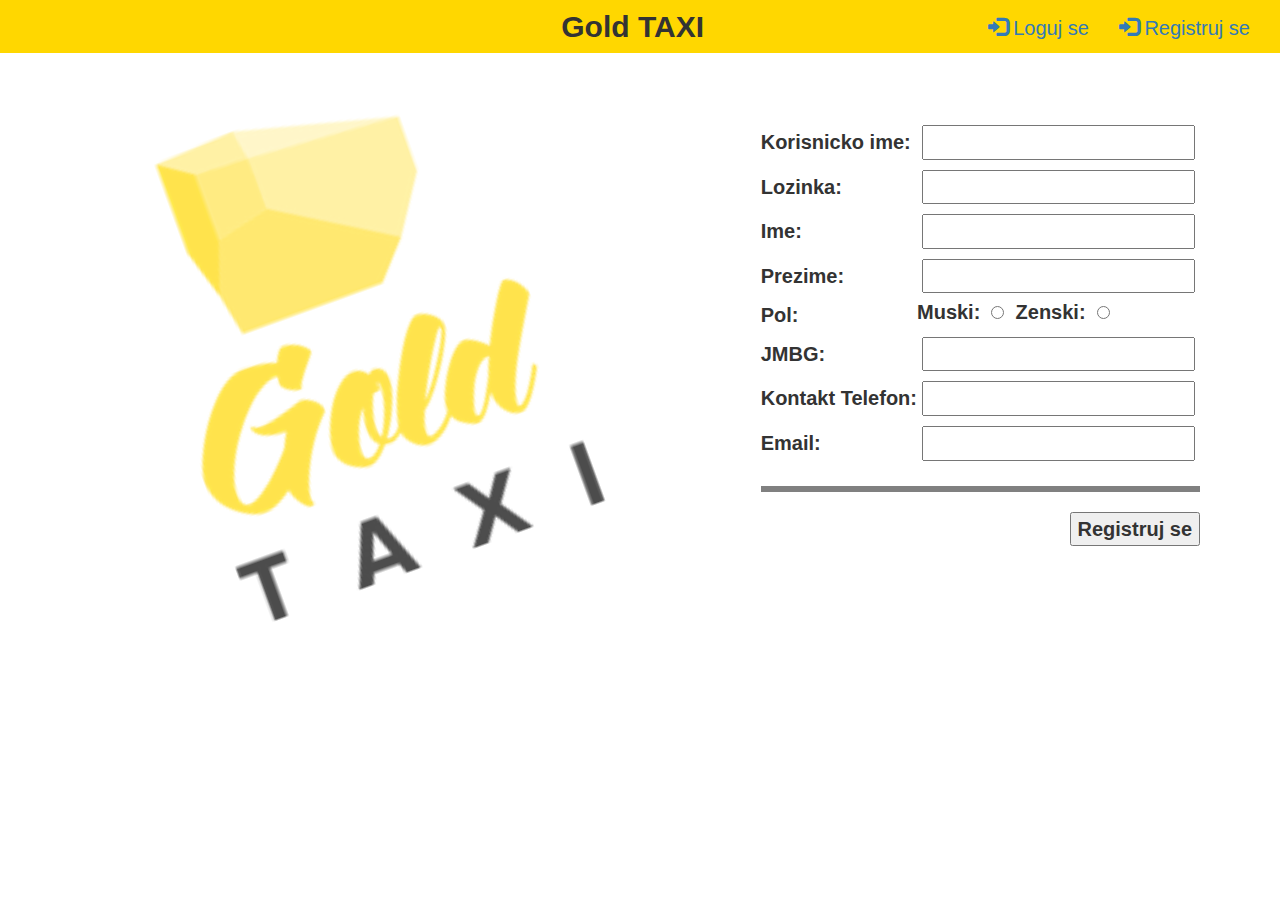
==== WebAPI/WebAPI/index.html @ 7d0ad22d "Poceo sam glavnu single page i uradio za korisnika i dispecera prikaz profila i samo prikaz za izmen" ====
﻿<!DOCTYPE html>
<html>
<head>
    <title></title>
    <meta charset="utf-8">
    <meta name="viewport" content="width=device-width, initial-scale=1">
    <link rel="stylesheet" href="https://maxcdn.bootstrapcdn.com/bootstrap/3.3.7/css/bootstrap.min.css">
    <script src="https://ajax.googleapis.com/ajax/libs/jquery/3.3.1/jquery.min.js"></script>
    <script src="https://maxcdn.bootstrapcdn.com/bootstrap/3.3.7/js/bootstrap.min.js"></script>
    <style>
        /* Add a gray background color and some padding to the footer */
        footer {
            background-color: #f2f2f2;
            padding: 25px;
        }

        .nova{
            background-color: #ffd700;
        }

        img {
            transform: rotate(-20deg);
            height:500px;
            width:auto;
        }

        .carousel-inner img {
            width: 100%; /* Set width to 100% */
            min-height: 200px;
        }

        #wrapper {
            overflow: auto;
        }

        .c1 {
            position:absolute;
            top:120px;
            right:80px;
        }

        #d1 {
            position: absolute;
            right: 45%;
            top: 6px;
            font-size: 30px;
            font-weight: bold;
        }

        #soloPic{
            position:absolute;
            right:57%;
            top:10%;
            opacity:0.7;
        }

        .pic1{
            position:absolute;
            right:40%;
            top:15%;
        }
        .pic2 {
            position: absolute;
            right: 40%;
            bottom: 10%;
        }
        .pic3 {
            position: absolute;
            left: 3%;
            top: 15%;
        }
        .pic4 {
            position: absolute;
            left: 3%;
            bottom: 10%;
        }

        body{
            font-size:20px;
        }

        nav{
            font-size:20px;
        }



        /* Hide the carousel text when the screen is less than 600 pixels wide */
        @media (max-width: 600px) {
            .carousel-caption {
                display: none;
            }
        }
    </style>
    <script src="Scripts/jquery-1.10.2.js"></script>
    <script type="text/javascript">
        $(document).ready(function () {
            $('#div1').hide();

            $("#RegistrujSe").click(function (data) {
                let Korisnik = {
                    KorisnickoIme: `${$('#KorisnickoIme').val()}`,
                    Lozinka: `${$('#Lozinka').val()}`,
                    Ime: `${$('#Lozinka').val()}`,
                    Prezime: `${$('#Prezime').val()}`,
                    Pol: `${$('#Pol').val()}`,
                    JMBG: `${$('#JMBG').val()}`,
                    KontaktTelefon: `${$('#KontaktTelefon').val()}`,
                    Email: `${$('#Email').val()}`,
                    Uloga: 'Musterija',
                    Voznje: `${$('#Voznje').val()}`
                };

                $.ajax({
                    type: 'POST',
                    url: '/api/Registration',
                    data: JSON.stringify(Korisnik),
                    contentType: 'application/json;charset=utf-8',
                    dataType: 'json',
                    success: function (data) {
                        if (!data) {
                            alert("Korisnicko ime vec postoji!");
                        } else {
                            alert("Uspesno ste se registrovali!")
                        }
                    }
                })
            })

            $('#act1').click(function () {
                $('#div2').hide();
                $('#div1').show();
            })

            $('#act2').click(function () {
                $('#div1').hide();
                $('#div2').show();
            })

            $('#LogujSe').click(function () {
                let KorisnikLog = {
                    KorisnickoIme: `${$('#KorisnickoImeLogIn').val()}`,
                    Lozinka: `${$('#LozinkaLogIn').val()}`
                }


                $.ajax({
                    type: 'POST',
                    url: '/api/LogIn',
                    data: JSON.stringify(KorisnikLog),
                    contentType: 'application/json;charset=utf-8',
                    dataType: 'json',
                    success: function (data) {
                        if (!data) {
                            alert("Korisnicko ime ili lozinka je nevalidna!");
                        } else {
                            //redirektuj na glavnu
                            localStorage.setItem("Ulogovan", KorisnikLog.KorisnickoIme);
                            $(location).attr('href', 'main.html');
                        }
                    }
                })
            })
        });

    </script>
</head>
<body>
    
    <nav class="nova">
            <div class="container-fluid">
                <div class="collapse navbar-collapse" id="myNavbar">
                    <div id="d1">
                        Gold TAXI
                    </div>
                        <ul class="nav navbar-nav navbar-right">
                            <li><a href="#" id="act1"><span class="glyphicon glyphicon-log-in"></span> Loguj se</a></li>
                            <li><a href="#" id="act2"><span class="glyphicon glyphicon-log-in"></span> Registruj se</a></li>
                        </ul>
                </div>
            </div>
    </nav>
    <div id="wraper">
        <div>
            <img src="35240528_10210948662984084_1324220601556008960_n.png" id="soloPic"/>
        </div>
        <div class="c1">
            <div id="div1">
                <table>
                    <tr><th>Korisnicko ime:</th><td><input type="text" name="KorisnickoImeLogIn" id="KorisnickoImeLogIn" style="margin:5px"/></td></tr>
                    <tr><th>Lozinka:</th><td><input type="password" name="LozinkaLogIn" id="LozinkaLogIn" style="margin:5px"/></td></tr>
                    <tr><td colspan="2"><hr style="border:solid" /></td></tr>
                    <tr><td colspan="2" align="right"><b><input type="button" name="LogujSe" id="LogujSe" value="Loguj se" /></b></td></tr>
                </table>
            </div>
            <div id="div2">
                <table>
                    <tr><th>Korisnicko ime:</th><td><input type="text" name="KorisnickoIme" id="KorisnickoIme" style="margin:5px"/></td></tr>
                    <tr><th>Lozinka:</th><td><input type="password" name="Lozinka" id="Lozinka" style="margin:5px"/></td></tr>
                    <tr><th>Ime:</th><td><input type="text" name="Ime" id="Ime" style="margin:5px"/></td></tr>
                    <tr><th>Prezime:</th><td><input type="text" name="Prezime" id="Prezime" style="margin:5px"/></td></tr>
                    <tr><th>Pol:</th><td><label>Muski:&nbsp&nbsp</label><input type="radio" name="Pol" value="Muski" id="Pol1"/><label>&nbsp&nbspZenski:&nbsp&nbsp</label><input type="radio" value="Zenski" name="Pol" id="Pol2" /></td></tr>
                    <tr><th>JMBG:</th><td><input type="text" name="JMBG" id="JMBG" style="margin:5px"/></td></tr>
                    <tr><th>Kontakt Telefon:</th><td><input type="text" name="KontaktTelefon" id="KontaktTelefon" style="margin:5px"/></td></tr>
                    <tr><th>Email:</th><td><input type="email" name="Email" id="Email" style="margin:5px"/></td></tr>
                    <tr><td colspan="2"><hr style="border:solid"/></td></tr>
                    <tr><td colspan="2" align="right"><b><input type="button" value="Registruj se" id="RegistrujSe" /></b></td></tr>
                </table>
            </div>
        </div>
        </div>
</body>
</html>
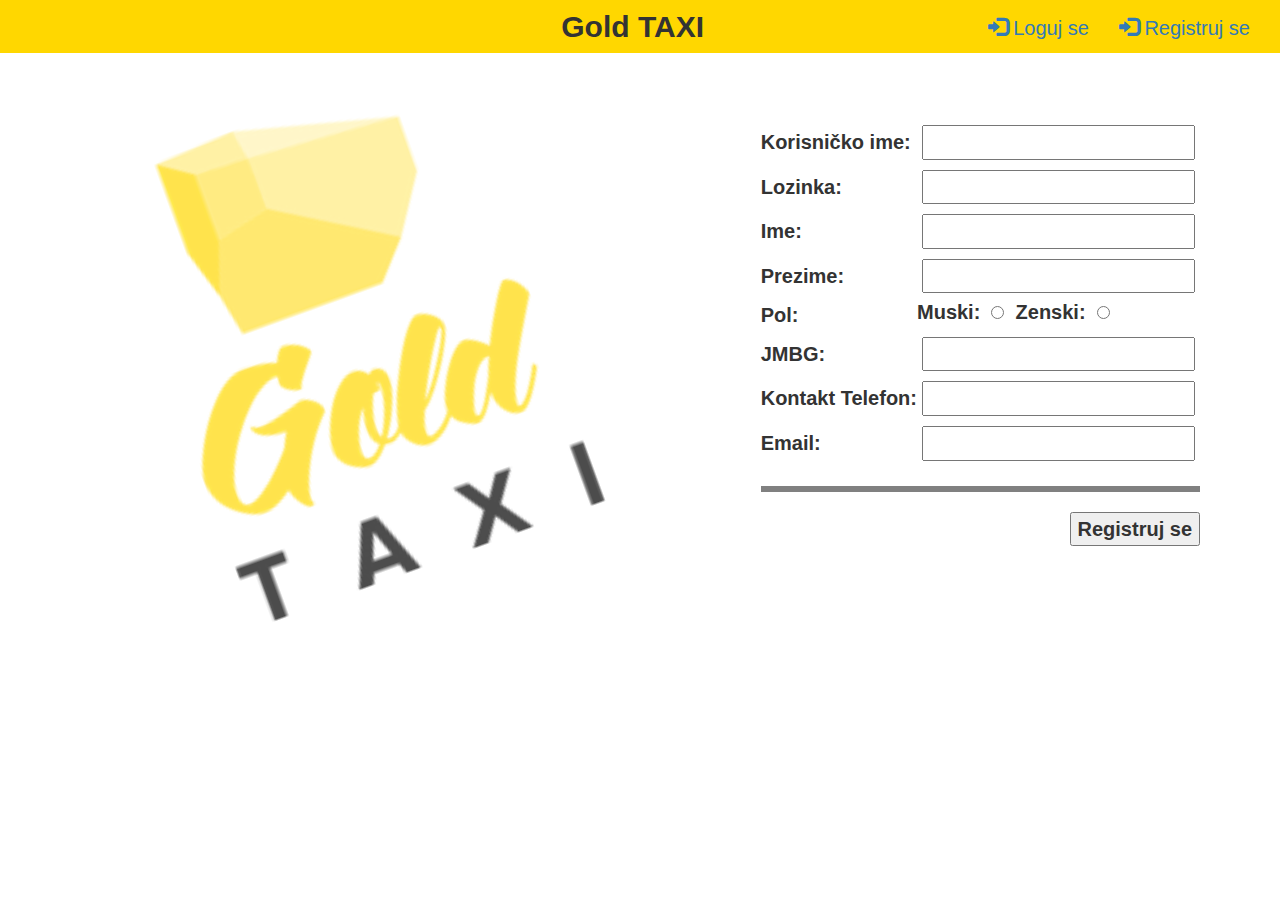
==== commit c5e73ac6: "Odradjeno je registracija kao i logovanje, prikaz profila, izmena licnih podataka kao i logout" ====
--- a/WebAPI/WebAPI/index.html
+++ b/WebAPI/WebAPI/index.html
@@ -98,12 +98,19 @@
             $('#div1').hide();
 
             $("#RegistrujSe").click(function (data) {
+                let pol;
+                if ($('#Pol1').prop('checked')) {
+                    pol = 'Muski';
+                } else if ($('#Pol2').prop('checked')){
+                    pol = 'Zenski';
+                }
+
                 let Korisnik = {
                     KorisnickoIme: `${$('#KorisnickoIme').val()}`,
                     Lozinka: `${$('#Lozinka').val()}`,
                     Ime: `${$('#Lozinka').val()}`,
                     Prezime: `${$('#Prezime').val()}`,
-                    Pol: `${$('#Pol').val()}`,
+                    Pol: pol,
                     JMBG: `${$('#JMBG').val()}`,
                     KontaktTelefon: `${$('#KontaktTelefon').val()}`,
                     Email: `${$('#Email').val()}`,
@@ -121,12 +128,24 @@
                         if (!data) {
                             alert("Korisnicko ime vec postoji!");
                         } else {
-                            alert("Uspesno ste se registrovali!")
+                            alert("Uspesno ste se registrovali!");
+                            $('#div2').find(':input').each(function () {
+                                switch (this.type) {
+                                    case 'text':
+                                    case 'password':
+                                    case 'email':
+                                        $(this).val('');
+                                        break;
+                                    case 'radio':
+                                        this.checked = false;
+                                        break;
+                                }
+                            });
                         }
                     }
                 })
             })
-
+    
             $('#act1').click(function () {
                 $('#div2').hide();
                 $('#div1').show();
@@ -142,7 +161,6 @@
                     KorisnickoIme: `${$('#KorisnickoImeLogIn').val()}`,
                     Lozinka: `${$('#LozinkaLogIn').val()}`
                 }
-
 
                 $.ajax({
                     type: 'POST',
@@ -166,7 +184,6 @@
     </script>
 </head>
 <body>
-    
     <nav class="nova">
             <div class="container-fluid">
                 <div class="collapse navbar-collapse" id="myNavbar">
@@ -187,15 +204,15 @@
         <div class="c1">
             <div id="div1">
                 <table>
-                    <tr><th>Korisnicko ime:</th><td><input type="text" name="KorisnickoImeLogIn" id="KorisnickoImeLogIn" style="margin:5px"/></td></tr>
+                    <tr><th>Korisničko ime:</th><td><input type="text" name="KorisnickoImeLogIn" id="KorisnickoImeLogIn" style="margin:5px"/></td></tr>
                     <tr><th>Lozinka:</th><td><input type="password" name="LozinkaLogIn" id="LozinkaLogIn" style="margin:5px"/></td></tr>
                     <tr><td colspan="2"><hr style="border:solid" /></td></tr>
                     <tr><td colspan="2" align="right"><b><input type="button" name="LogujSe" id="LogujSe" value="Loguj se" /></b></td></tr>
                 </table>
             </div>
             <div id="div2">
-                <table>
-                    <tr><th>Korisnicko ime:</th><td><input type="text" name="KorisnickoIme" id="KorisnickoIme" style="margin:5px"/></td></tr>
+                <table id="table2">
+                    <tr><th>Korisničko ime:</th><td><input type="text" name="KorisnickoIme" id="KorisnickoIme" style="margin:5px"/></td></tr>
                     <tr><th>Lozinka:</th><td><input type="password" name="Lozinka" id="Lozinka" style="margin:5px"/></td></tr>
                     <tr><th>Ime:</th><td><input type="text" name="Ime" id="Ime" style="margin:5px"/></td></tr>
                     <tr><th>Prezime:</th><td><input type="text" name="Prezime" id="Prezime" style="margin:5px"/></td></tr>
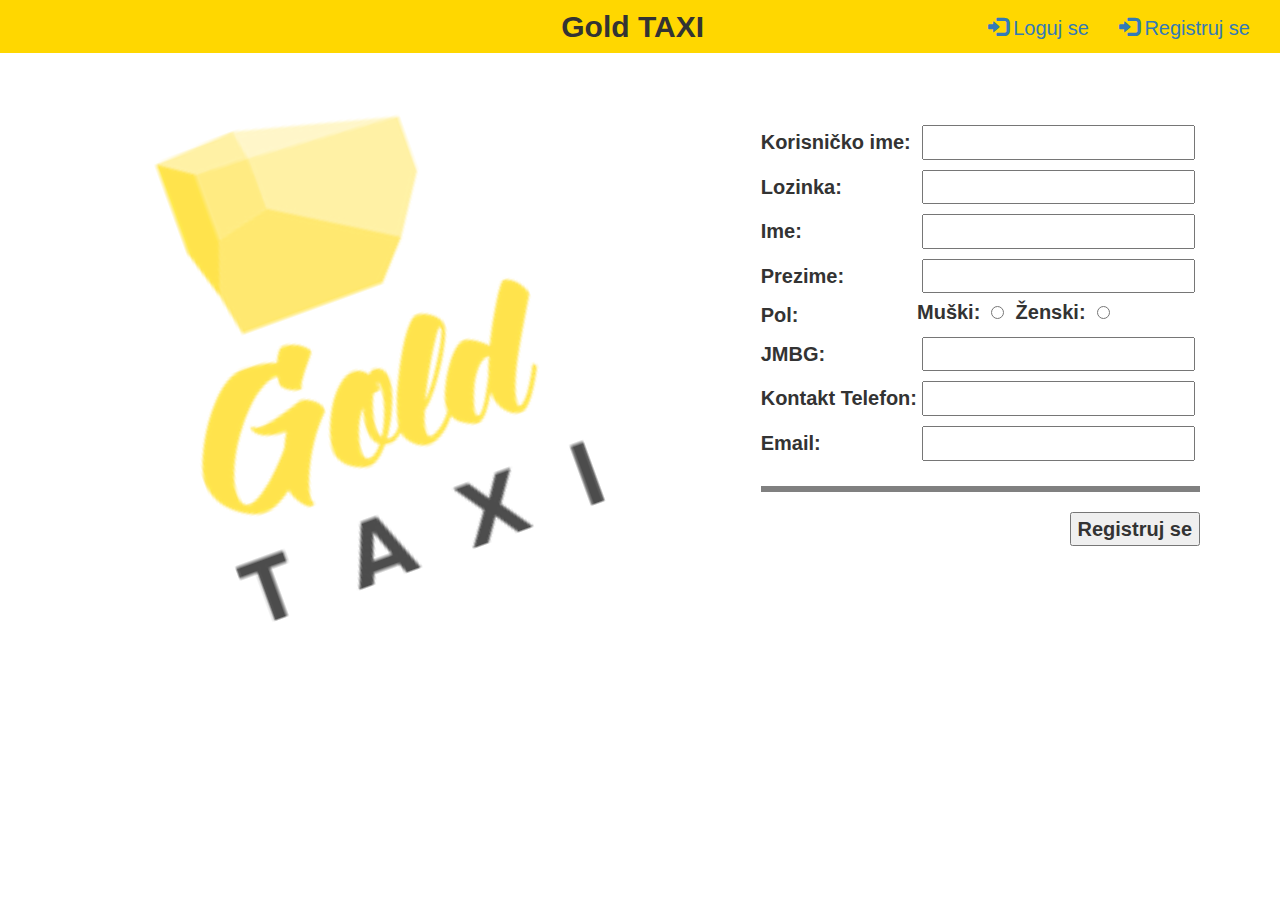
==== commit 39e1142f: "Odradjena provera dupliranja korisnickog imena pri updatu svih vrsta korisnika, dodavanje vozaca od " ====
--- a/WebAPI/WebAPI/index.html
+++ b/WebAPI/WebAPI/index.html
@@ -126,9 +126,9 @@
                     dataType: 'json',
                     success: function (data) {
                         if (!data) {
-                            alert("Korisnicko ime vec postoji!");
+                            alert("Korisničko ime već postoji!");
                         } else {
-                            alert("Uspesno ste se registrovali!");
+                            alert("Uspešno ste se registrovali!");
                             $('#div2').find(':input').each(function () {
                                 switch (this.type) {
                                     case 'text':
@@ -170,7 +170,7 @@
                     dataType: 'json',
                     success: function (data) {
                         if (!data) {
-                            alert("Korisnicko ime ili lozinka je nevalidna!");
+                            alert("Korisničko ime ili lozinka je nevalidna!");
                         } else {
                             //redirektuj na glavnu
                             localStorage.setItem("Ulogovan", KorisnikLog.KorisnickoIme);
@@ -212,16 +212,16 @@
             </div>
             <div id="div2">
                 <table id="table2">
-                    <tr><th>Korisničko ime:</th><td><input type="text" name="KorisnickoIme" id="KorisnickoIme" style="margin:5px"/></td></tr>
-                    <tr><th>Lozinka:</th><td><input type="password" name="Lozinka" id="Lozinka" style="margin:5px"/></td></tr>
-                    <tr><th>Ime:</th><td><input type="text" name="Ime" id="Ime" style="margin:5px"/></td></tr>
-                    <tr><th>Prezime:</th><td><input type="text" name="Prezime" id="Prezime" style="margin:5px"/></td></tr>
-                    <tr><th>Pol:</th><td><label>Muski:&nbsp&nbsp</label><input type="radio" name="Pol" value="Muski" id="Pol1"/><label>&nbsp&nbspZenski:&nbsp&nbsp</label><input type="radio" value="Zenski" name="Pol" id="Pol2" /></td></tr>
-                    <tr><th>JMBG:</th><td><input type="text" name="JMBG" id="JMBG" style="margin:5px"/></td></tr>
-                    <tr><th>Kontakt Telefon:</th><td><input type="text" name="KontaktTelefon" id="KontaktTelefon" style="margin:5px"/></td></tr>
-                    <tr><th>Email:</th><td><input type="email" name="Email" id="Email" style="margin:5px"/></td></tr>
+                    <tr><th>Korisničko ime:</th><td><input type="text" name="KorisnickoIme" id="KorisnickoIme" style="margin:5px" required/></td></tr>
+                    <tr><th>Lozinka:</th><td><input type="password" name="Lozinka" id="Lozinka" style="margin:5px" required/></td></tr>
+                    <tr><th>Ime:</th><td><input type="text" name="Ime" id="Ime" style="margin:5px" required/></td></tr>
+                    <tr><th>Prezime:</th><td><input type="text" name="Prezime" id="Prezime" style="margin:5px" required/></td></tr>
+                    <tr><th>Pol:</th><td><label>Muški:&nbsp&nbsp</label><input type="radio" name="Pol" value="Muski" id="Pol1"/><label>&nbsp&nbspŽenski:&nbsp&nbsp</label><input type="radio" value="Zenski" name="Pol" id="Pol2" /></td></tr>
+                    <tr><th>JMBG:</th><td><input type="text" name="JMBG" id="JMBG" style="margin:5px" pattern="[0-9]{13}" minlength="13" maxlength="13" required/></td></tr>
+                    <tr><th>Kontakt Telefon:</th><td><input type="text" name="KontaktTelefon" id="KontaktTelefon" style="margin:5px" required/></td></tr>
+                    <tr><th>Email:</th><td><input type="email" name="Email" id="Email" style="margin:5px" required/></td></tr>
                     <tr><td colspan="2"><hr style="border:solid"/></td></tr>
-                    <tr><td colspan="2" align="right"><b><input type="button" value="Registruj se" id="RegistrujSe" /></b></td></tr>
+                    <tr><td colspan="2" align="right"><b><input type="button" value="Registruj se" id="RegistrujSe"/></b></td></tr>
                 </table>
             </div>
         </div>
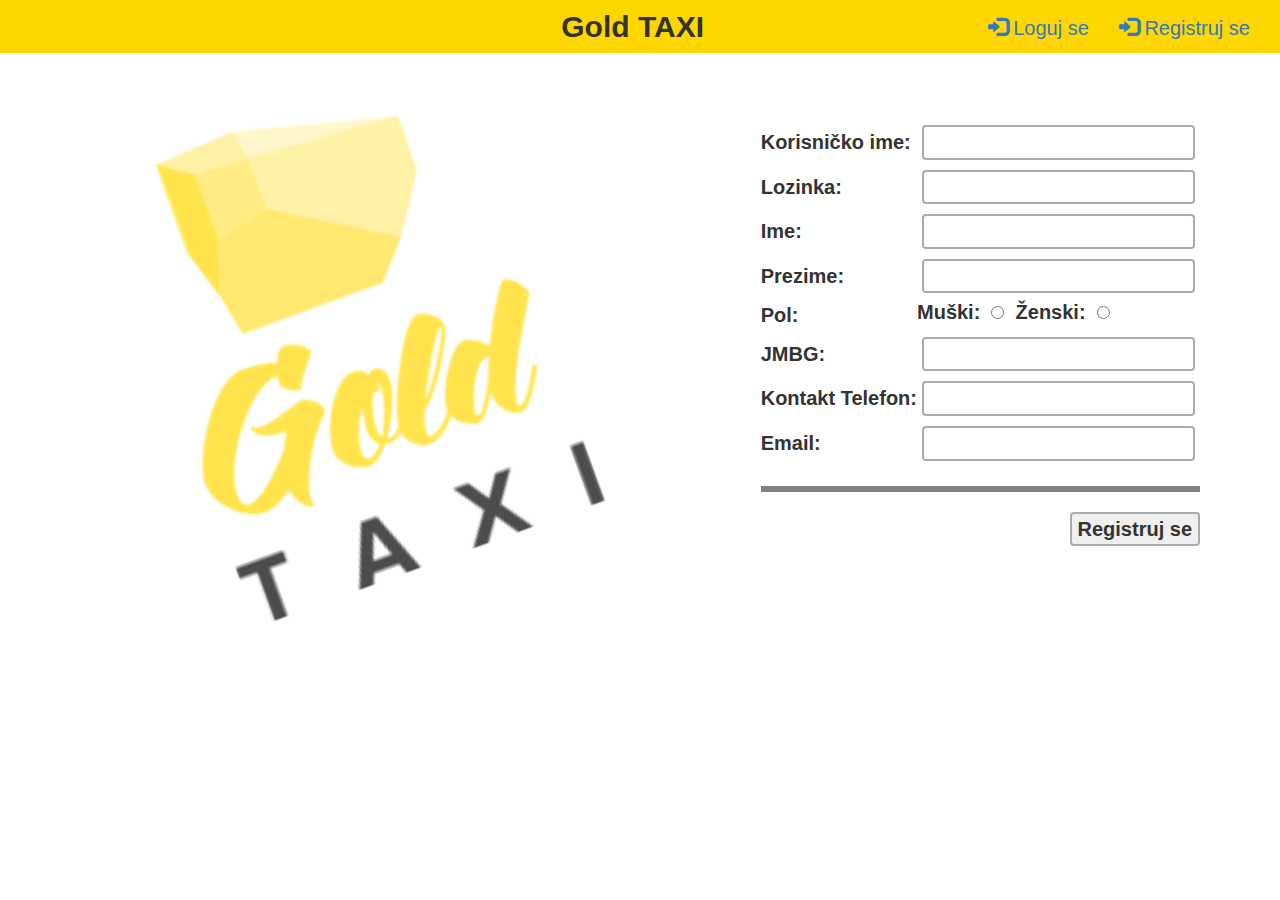
==== commit 7f2af947: "Dodato da vozac moze da voznji koja mu pripada zada stanje uspesno (i sve sto ide uz to iznos, odred" ====
--- a/WebAPI/WebAPI/index.html
+++ b/WebAPI/WebAPI/index.html
@@ -83,6 +83,21 @@
             font-size:20px;
         }
 
+        input {
+            border: 2px solid #aaa;
+            border-radius:4px;
+            outline:none;
+            transition:0.3s;
+        }
+
+        button:focus,input:focus {
+            border-color: #ffd700;
+            box-shadow:0 0 8px 0 #ffd700;
+        }
+
+        button{
+            border-radius:8px;
+        }
 
 
         /* Hide the carousel text when the screen is less than 600 pixels wide */
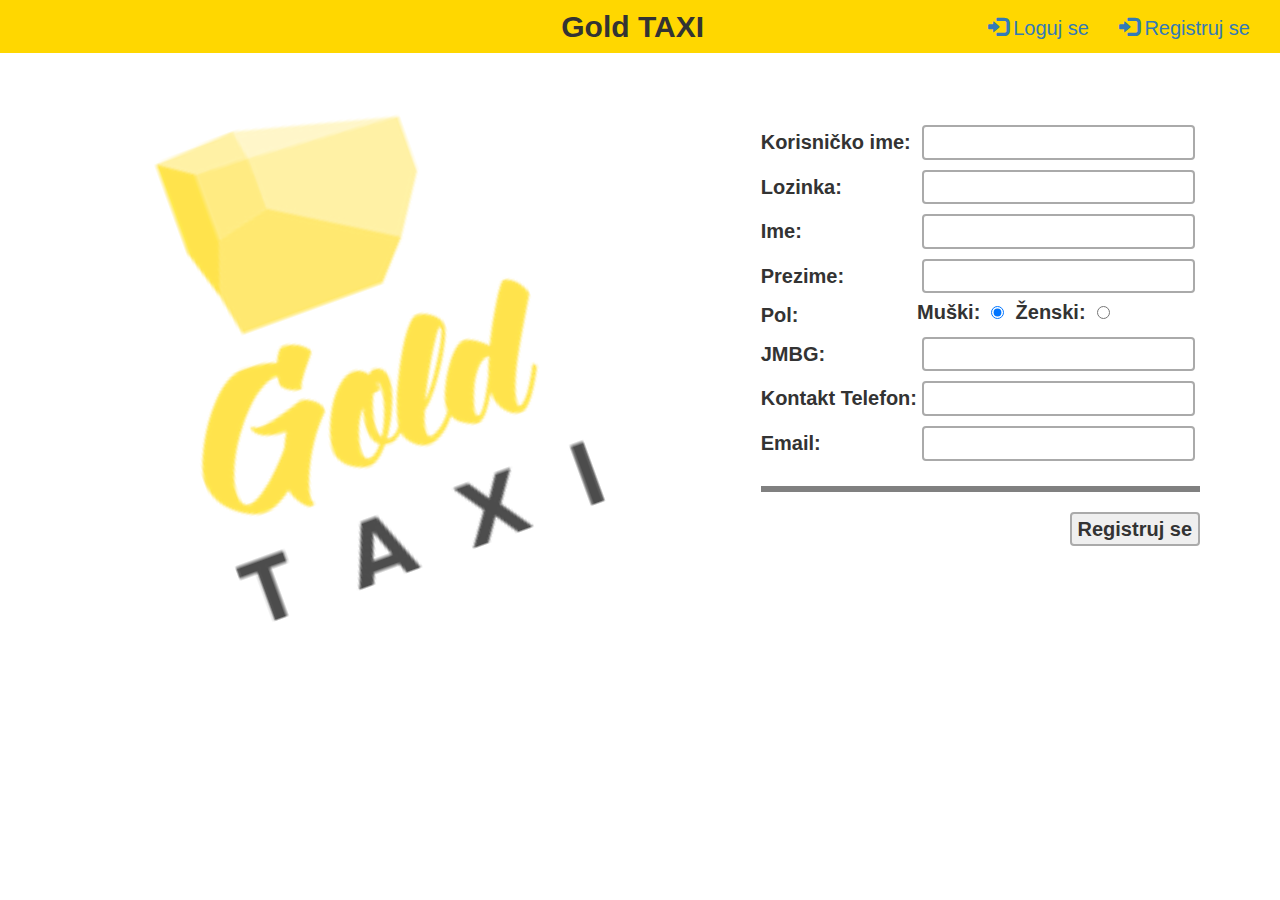
==== commit a005858b: "Odradio na validaciji pri registrovanju i logovanju" ====
--- a/WebAPI/WebAPI/index.html
+++ b/WebAPI/WebAPI/index.html
@@ -108,93 +108,8 @@
         }
     </style>
     <script src="Scripts/jquery-1.10.2.js"></script>
-    <script type="text/javascript">
-        $(document).ready(function () {
-            $('#div1').hide();
-
-            $("#RegistrujSe").click(function (data) {
-                let pol;
-                if ($('#Pol1').prop('checked')) {
-                    pol = 'Muski';
-                } else if ($('#Pol2').prop('checked')){
-                    pol = 'Zenski';
-                }
-
-                let Korisnik = {
-                    KorisnickoIme: `${$('#KorisnickoIme').val()}`,
-                    Lozinka: `${$('#Lozinka').val()}`,
-                    Ime: `${$('#Lozinka').val()}`,
-                    Prezime: `${$('#Prezime').val()}`,
-                    Pol: pol,
-                    JMBG: `${$('#JMBG').val()}`,
-                    KontaktTelefon: `${$('#KontaktTelefon').val()}`,
-                    Email: `${$('#Email').val()}`,
-                    Uloga: 'Musterija',
-                    Voznje: `${$('#Voznje').val()}`
-                };
-
-                $.ajax({
-                    type: 'POST',
-                    url: '/api/Registration',
-                    data: JSON.stringify(Korisnik),
-                    contentType: 'application/json;charset=utf-8',
-                    dataType: 'json',
-                    success: function (data) {
-                        if (!data) {
-                            alert("Korisničko ime već postoji!");
-                        } else {
-                            alert("Uspešno ste se registrovali!");
-                            $('#div2').find(':input').each(function () {
-                                switch (this.type) {
-                                    case 'text':
-                                    case 'password':
-                                    case 'email':
-                                        $(this).val('');
-                                        break;
-                                    case 'radio':
-                                        this.checked = false;
-                                        break;
-                                }
-                            });
-                        }
-                    }
-                })
-            })
-    
-            $('#act1').click(function () {
-                $('#div2').hide();
-                $('#div1').show();
-            })
-
-            $('#act2').click(function () {
-                $('#div1').hide();
-                $('#div2').show();
-            })
-
-            $('#LogujSe').click(function () {
-                let KorisnikLog = {
-                    KorisnickoIme: `${$('#KorisnickoImeLogIn').val()}`,
-                    Lozinka: `${$('#LozinkaLogIn').val()}`
-                }
-
-                $.ajax({
-                    type: 'POST',
-                    url: '/api/LogIn',
-                    data: JSON.stringify(KorisnikLog),
-                    contentType: 'application/json;charset=utf-8',
-                    dataType: 'json',
-                    success: function (data) {
-                        if (!data) {
-                            alert("Korisničko ime ili lozinka je nevalidna!");
-                        } else {
-                            //redirektuj na glavnu
-                            localStorage.setItem("Ulogovan", KorisnikLog.KorisnickoIme);
-                            $(location).attr('href', 'main.html');
-                        }
-                    }
-                })
-            })
-        });
+    <script src="Scripts/Moje Skripte/RegisterAndLog.js">
+        
 
     </script>
 </head>
@@ -231,7 +146,7 @@
                     <tr><th>Lozinka:</th><td><input type="password" name="Lozinka" id="Lozinka" style="margin:5px" required/></td></tr>
                     <tr><th>Ime:</th><td><input type="text" name="Ime" id="Ime" style="margin:5px" required/></td></tr>
                     <tr><th>Prezime:</th><td><input type="text" name="Prezime" id="Prezime" style="margin:5px" required/></td></tr>
-                    <tr><th>Pol:</th><td><label>Muški:&nbsp&nbsp</label><input type="radio" name="Pol" value="Muski" id="Pol1"/><label>&nbsp&nbspŽenski:&nbsp&nbsp</label><input type="radio" value="Zenski" name="Pol" id="Pol2" /></td></tr>
+                    <tr><th>Pol:</th><td><label>Muški:&nbsp&nbsp</label><input type="radio" name="Pol" value="Muski" id="Pol1" checked/><label>&nbsp&nbspŽenski:&nbsp&nbsp</label><input type="radio" value="Zenski" name="Pol" id="Pol2" /></td></tr>
                     <tr><th>JMBG:</th><td><input type="text" name="JMBG" id="JMBG" style="margin:5px" pattern="[0-9]{13}" minlength="13" maxlength="13" required/></td></tr>
                     <tr><th>Kontakt Telefon:</th><td><input type="text" name="KontaktTelefon" id="KontaktTelefon" style="margin:5px" required/></td></tr>
                     <tr><th>Email:</th><td><input type="email" name="Email" id="Email" style="margin:5px" required/></td></tr>
